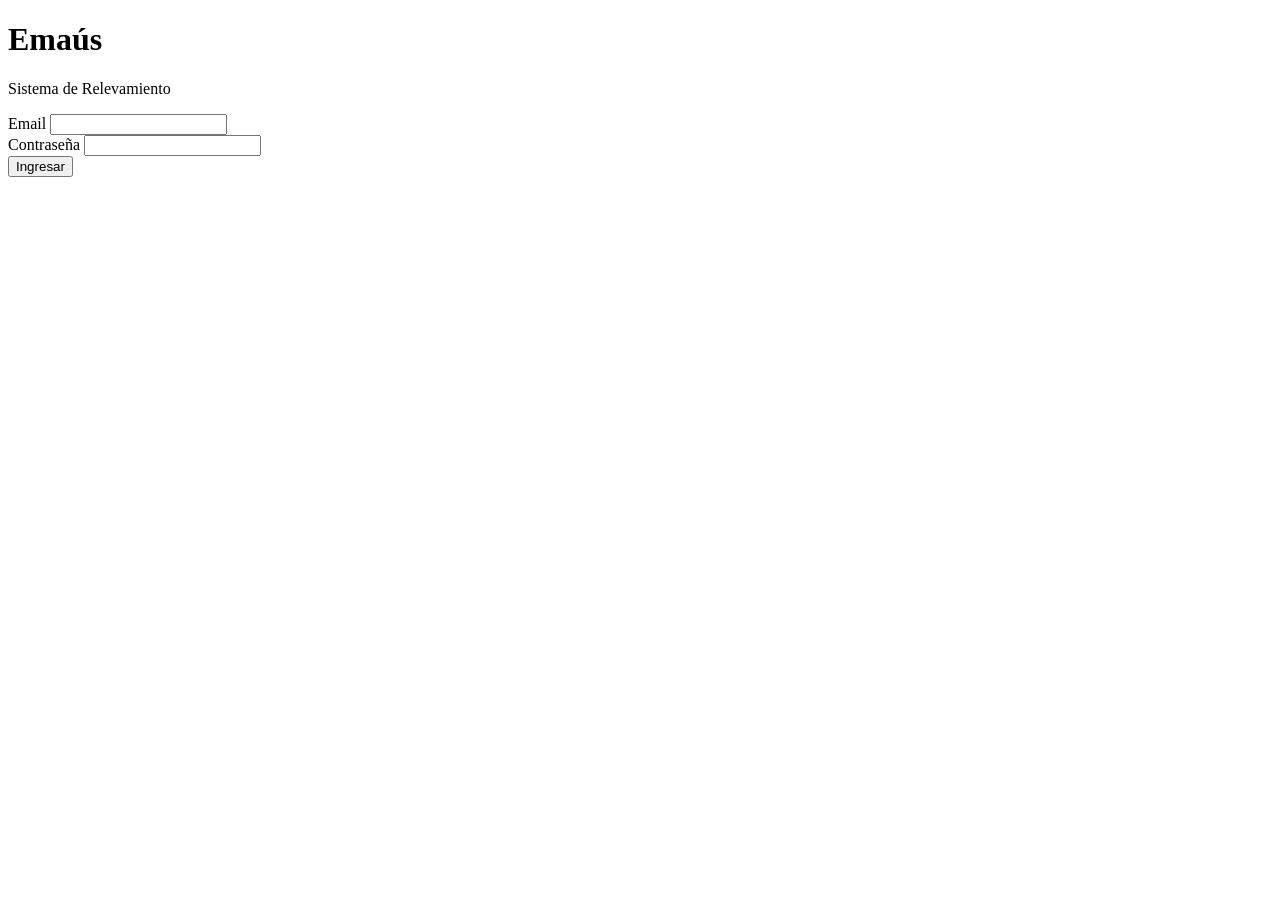
==== frontend/index.html @ 7b6a0d74 "feat: setup inicial — estructura completa backend + frontend" ====
<!DOCTYPE html>
<html lang="es">
<head>
  <meta charset="UTF-8">
  <meta name="viewport" content="width=device-width, initial-scale=1.0">
  <title>Emaús — Relevamiento</title>
  <link rel="stylesheet" href="/css/main.css">
</head>
<body class="login-page">
  <div class="login-container">
    <div class="login-card">
      <h1>Emaús</h1>
      <p class="subtitle">Sistema de Relevamiento</p>

      <form id="login-form">
        <div class="field">
          <label for="email">Email</label>
          <input type="email" id="email" name="email" required autocomplete="username">
        </div>
        <div class="field">
          <label for="password">Contraseña</label>
          <input type="password" id="password" name="password" required autocomplete="current-password">
        </div>
        <div id="error-msg" class="error-msg hidden"></div>
        <button type="submit" id="btn-login">Ingresar</button>
      </form>
    </div>
  </div>
  <script src="/js/api.js"></script>
  <script src="/js/login.js"></script>
</body>
</html>
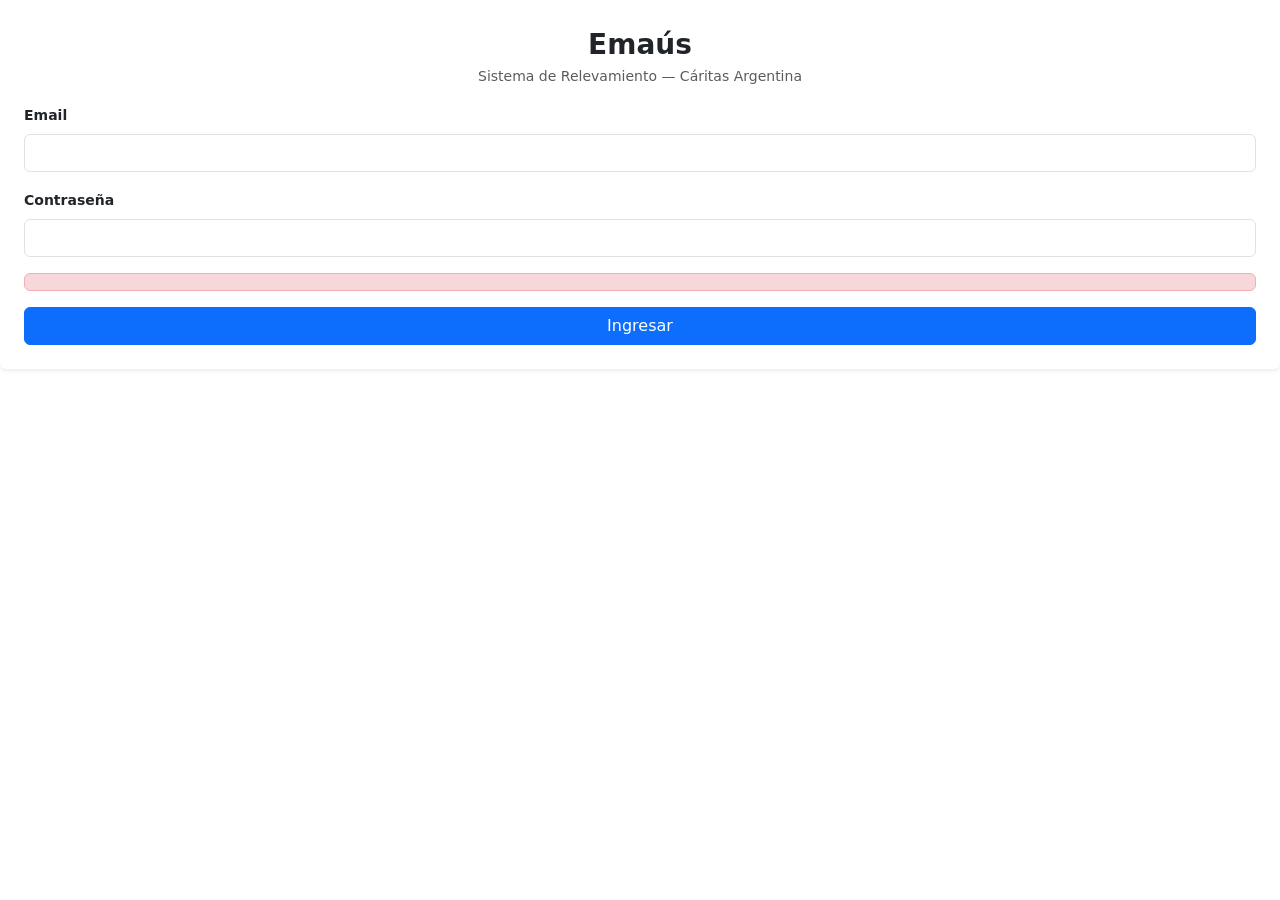
==== commit b3fc5b19: "feat: rediseño de frontend con el sistema de diseño de SEC CRM/Referidos + panel de admin - css/main" ====
--- a/frontend/index.html
+++ b/frontend/index.html
@@ -4,28 +4,37 @@
   <meta charset="UTF-8">
   <meta name="viewport" content="width=device-width, initial-scale=1.0">
   <title>Emaús — Relevamiento</title>
+  <link rel="stylesheet" href="https://cdn.jsdelivr.net/npm/bootstrap@5.3.3/dist/css/bootstrap.min.css">
+  <link rel="stylesheet" href="https://cdn.jsdelivr.net/npm/bootstrap-icons@1.11.3/font/bootstrap-icons.min.css">
+  <link rel="preconnect" href="https://fonts.googleapis.com">
+  <link rel="preconnect" href="https://fonts.gstatic.com" crossorigin>
+  <link href="https://fonts.googleapis.com/css2?family=Space+Grotesk:wght@400;500;600;700&display=swap" rel="stylesheet">
   <link rel="stylesheet" href="/css/main.css">
 </head>
 <body class="login-page">
-  <div class="login-container">
-    <div class="login-card">
-      <h1>Emaús</h1>
-      <p class="subtitle">Sistema de Relevamiento</p>
+  <div class="login-card">
+    <div class="card shadow-sm border-0 p-4">
+      <div class="text-center mb-3">
+        <div class="fs-3 fw-bold" style="color:var(--sec-navy)">Emaús</div>
+        <div class="text-muted small">Sistema de Relevamiento — Cáritas Argentina</div>
+      </div>
 
       <form id="login-form">
-        <div class="field">
-          <label for="email">Email</label>
-          <input type="email" id="email" name="email" required autocomplete="username">
+        <div class="mb-3">
+          <label for="email" class="form-label small fw-semibold">Email</label>
+          <input type="email" class="form-control" id="email" name="email" required autocomplete="username">
         </div>
-        <div class="field">
-          <label for="password">Contraseña</label>
-          <input type="password" id="password" name="password" required autocomplete="current-password">
+        <div class="mb-3">
+          <label for="password" class="form-label small fw-semibold">Contraseña</label>
+          <input type="password" class="form-control" id="password" name="password" required autocomplete="current-password">
         </div>
-        <div id="error-msg" class="error-msg hidden"></div>
-        <button type="submit" id="btn-login">Ingresar</button>
+        <div id="error-msg" class="alert alert-danger small py-2 hidden"></div>
+        <button type="submit" id="btn-login" class="btn btn-primary w-100">Ingresar</button>
       </form>
     </div>
   </div>
+
+  <script src="/js/env.js"></script>
   <script src="/js/api.js"></script>
   <script src="/js/login.js"></script>
 </body>
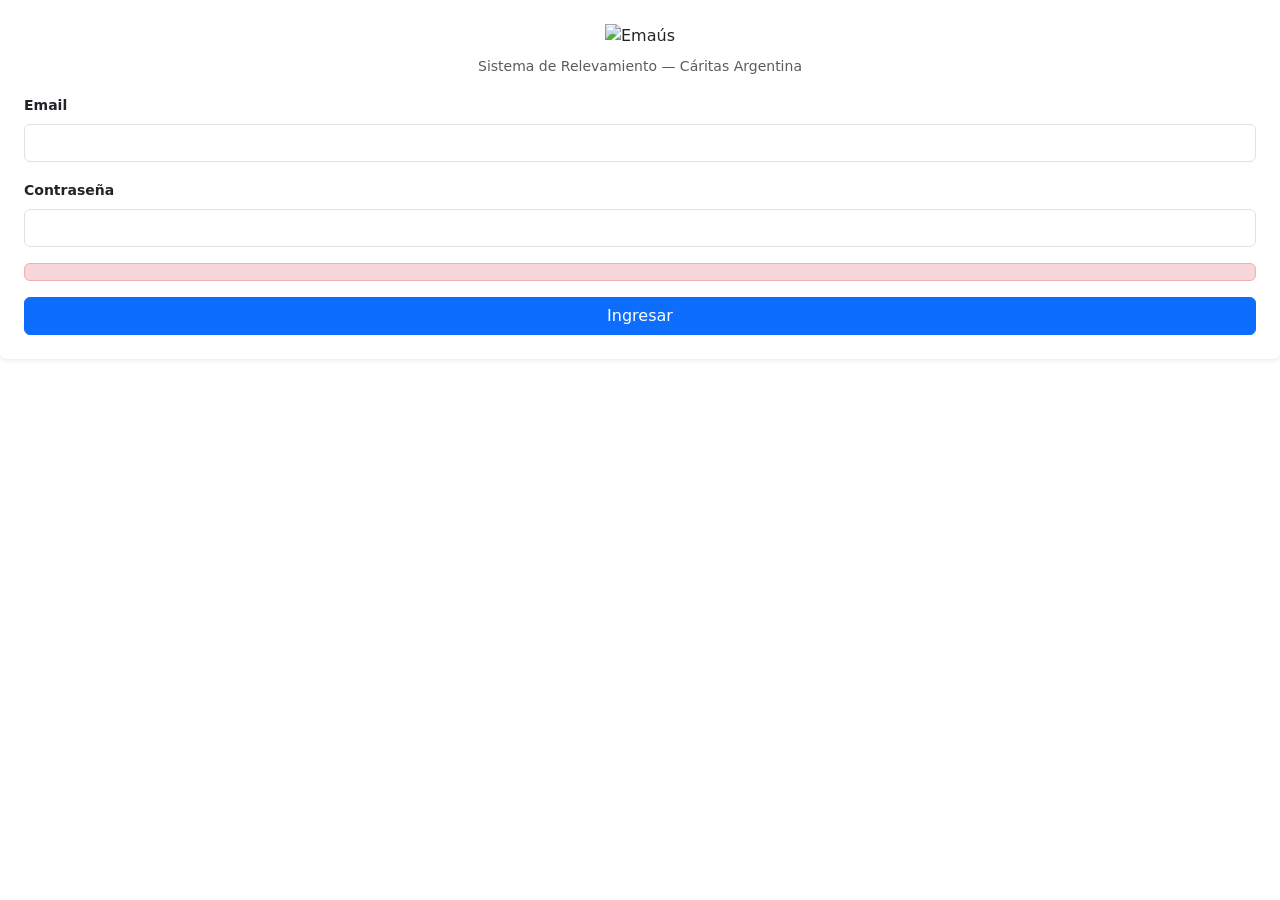
==== commit ac7b641b: "feat: agrega logo oficial de Emaús y favicon - frontend/img/logo-emaus.png: logo oficial provisto, u" ====
--- a/frontend/index.html
+++ b/frontend/index.html
@@ -10,12 +10,14 @@
   <link rel="preconnect" href="https://fonts.gstatic.com" crossorigin>
   <link href="https://fonts.googleapis.com/css2?family=Space+Grotesk:wght@400;500;600;700&display=swap" rel="stylesheet">
   <link rel="stylesheet" href="/css/main.css">
+  <link rel="icon" type="image/x-icon" href="/favicon.ico">
+  <link rel="apple-touch-icon" href="/img/apple-touch-icon.png">
 </head>
 <body class="login-page">
   <div class="login-card">
     <div class="card shadow-sm border-0 p-4">
       <div class="text-center mb-3">
-        <div class="fs-3 fw-bold" style="color:var(--sec-navy)">Emaús</div>
+        <img src="/img/logo-emaus.png" alt="Emaús" style="height:90px" class="mb-2">
         <div class="text-muted small">Sistema de Relevamiento — Cáritas Argentina</div>
       </div>
 
